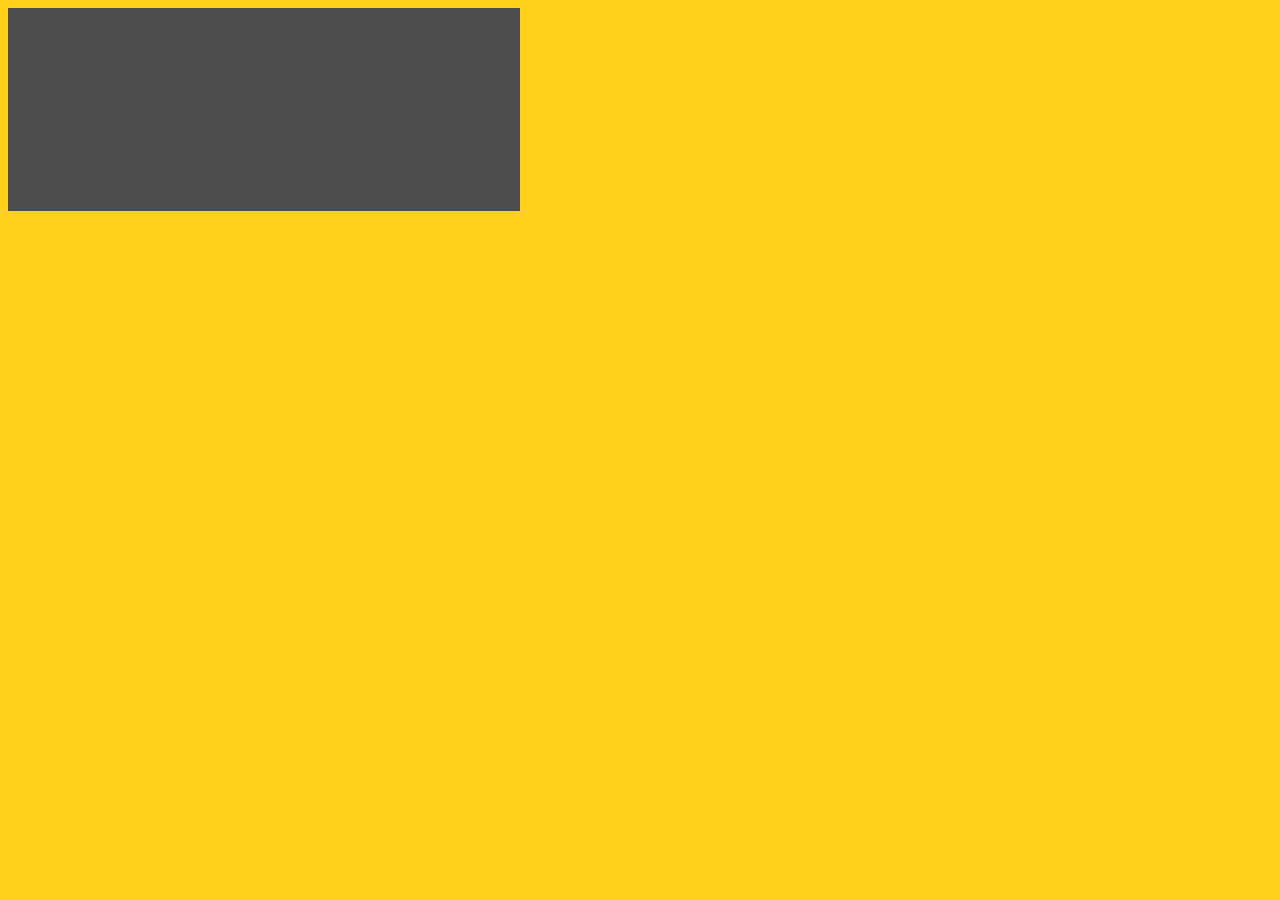
==== index.html @ 9be82b2b "Added to head" ====
<!DOCTYPE html>
<html>
<head>
<title>Calculator</title>
<meta charset="utf-8">
<meta name="viewport" content="width=device-width">
<link href="styles.css" rel="stylesheet" type="text/css" />
</head>
<body class="calc_body">
  <header class="display"></header>
  <section class="row">
    <span class="small_button number"></span>
    <span class="small_button number"></span>
    <span class="small_button number"></span>
    <span class="small_button operator"></span>
  </section>
  <section class="row">
    <span class="small_button number"></span>
    <span class="small_button number"></span>
    <span class="small_button number"></span>
    <span class="small_button operator"></span>
  </section>
  <section class="row">
    <span class="small_button number"></span>
    <span class="small_button number"></span>
    <span class="small_button number"></span>
    <span class="small_button operator"></span>
  </section>
  <section class="row">
    <span class="small_button number"></span>
    <span class="small_button decimal"></span>
    <span class="small_button minus"></span>
    <span class="small_button operator"></span>
  </section>
  <section class="last_row">
    <span class="big_button clear"></span>
    <span class="big_button clear"></span>
    <span class="big_button operator"></span>
  </section>
</body>
</html>
---- styles.css ----
.calc_body {
height: 90vh;
width: 40vw;
background-color: #ffd11a;
}

.display {
height: 25%;
width: 100%;

background-color: #4d4d4d;
}

.row {
height: 12.5%;
width: 100%;
}


.last_row {
height: 25%;
width: 100%;
}

.small_button {
height: 100%;
width: 25%;
}

.number {
background-color: #99ebff;
}

.decimal {
background-color: #00a3cc;
}

.minus {
background-color: #00a3cc;
}

.operator {
background-color: #ff8080;
}

.big_button {
height: 100%;
width: 33.3%;
}

.clear {
background-color: #99e600;
}
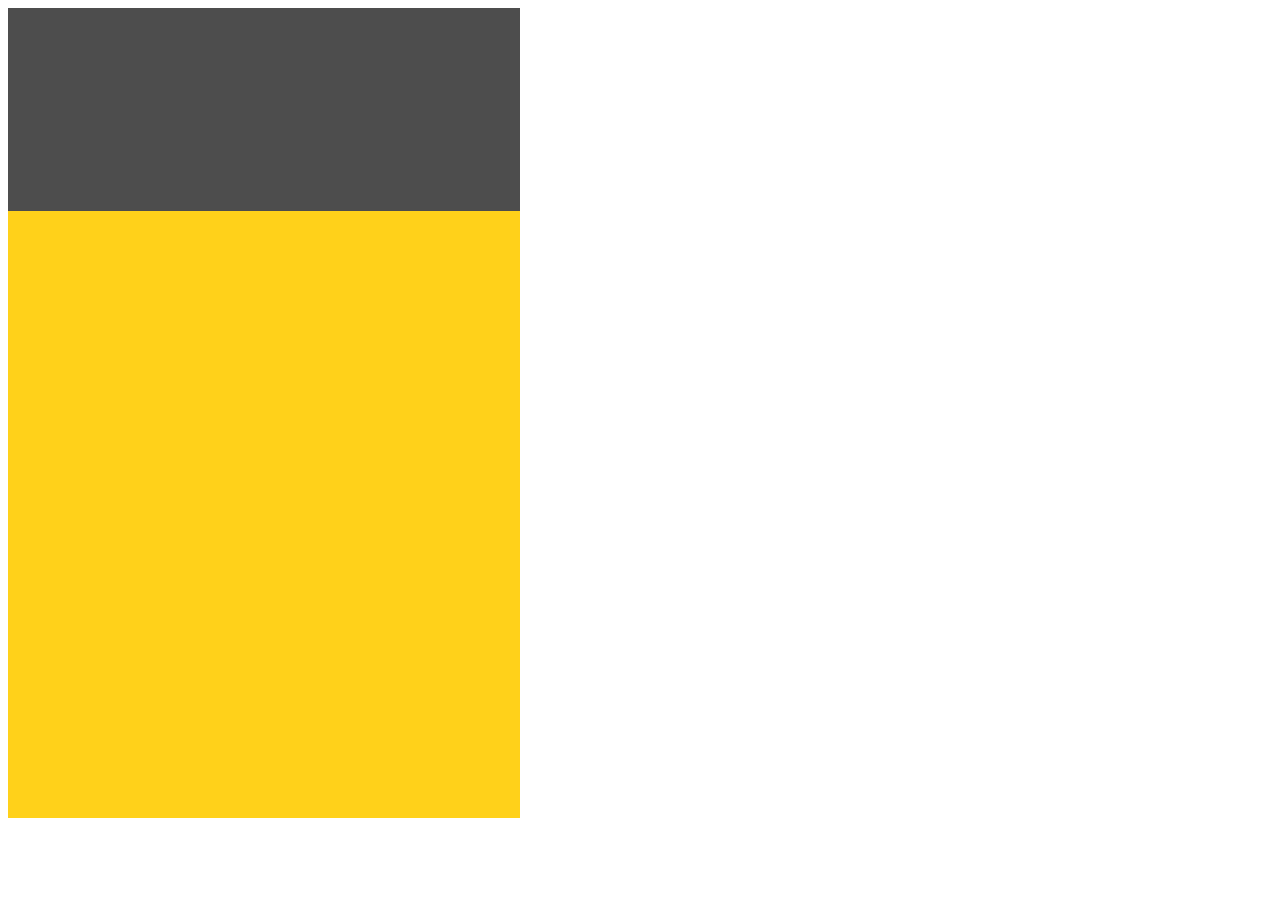
==== commit a326fbac: "Added a div for calculator" ====
--- a/index.html
+++ b/index.html
@@ -6,7 +6,8 @@
 <meta name="viewport" content="width=device-width">
 <link href="styles.css" rel="stylesheet" type="text/css" />
 </head>
-<body class="calc_body">
+<body>
+  <div class="calc_body">
   <header class="display"></header>
   <section class="row">
     <span class="small_button number"></span>
@@ -37,5 +38,6 @@
     <span class="big_button clear"></span>
     <span class="big_button operator"></span>
   </section>
+  </div>
 </body>
 </html>
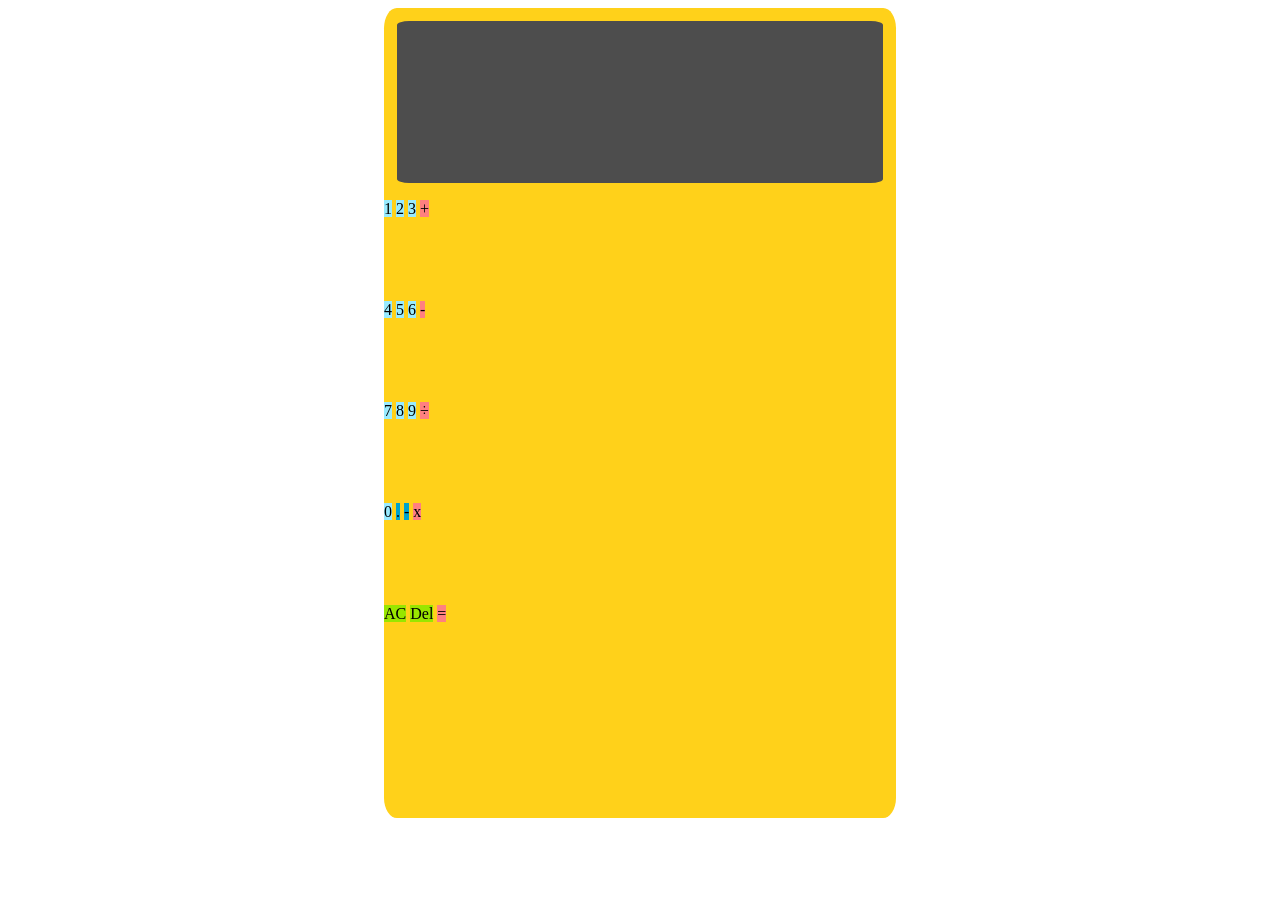
==== commit c99ba3b8: "Added button text" ====
--- a/index.html
+++ b/index.html
@@ -10,33 +10,33 @@
   <div class="calc_body">
   <header class="display"></header>
   <section class="row">
-    <span class="small_button number"></span>
-    <span class="small_button number"></span>
-    <span class="small_button number"></span>
-    <span class="small_button operator"></span>
+    <span class="small_button number">1</span>
+    <span class="small_button number">2</span>
+    <span class="small_button number">3</span>
+    <span class="small_button operator">+</span>
   </section>
   <section class="row">
-    <span class="small_button number"></span>
-    <span class="small_button number"></span>
-    <span class="small_button number"></span>
-    <span class="small_button operator"></span>
+    <span class="small_button number">4</span>
+    <span class="small_button number">5</span>
+    <span class="small_button number">6</span>
+    <span class="small_button operator">-</span>
   </section>
   <section class="row">
-    <span class="small_button number"></span>
-    <span class="small_button number"></span>
-    <span class="small_button number"></span>
-    <span class="small_button operator"></span>
+    <span class="small_button number">7</span>
+    <span class="small_button number">8</span>
+    <span class="small_button number">9</span>
+    <span class="small_button operator">÷</span>
   </section>
   <section class="row">
-    <span class="small_button number"></span>
-    <span class="small_button decimal"></span>
-    <span class="small_button minus"></span>
-    <span class="small_button operator"></span>
+    <span class="small_button number">0</span>
+    <span class="small_button decimal">.</span>
+    <span class="small_button minus">-</span>
+    <span class="small_button operator">x</span>
   </section>
   <section class="last_row">
-    <span class="big_button clear"></span>
-    <span class="big_button clear"></span>
-    <span class="big_button operator"></span>
+    <span class="big_button clear">AC</span>
+    <span class="big_button clear">Del</span>
+    <span class="big_button operator">=</span>
   </section>
   </div>
 </body>
--- a/styles.css
+++ b/styles.css
@@ -1,14 +1,20 @@
 .calc_body {
 height: 90vh;
 width: 40vw;
+min-height: 300px;
+min-width: 300px;
 background-color: #ffd11a;
+margin: auto;
+border-radius: 2.5%;
 }
 
 .display {
-height: 25%;
-width: 100%;
-
+height: 20%;
+width: 95%;
 background-color: #4d4d4d;
+border-radius: 2.5%;
+margin:2.5%;
+display: inline-block;
 }
 
 .row {
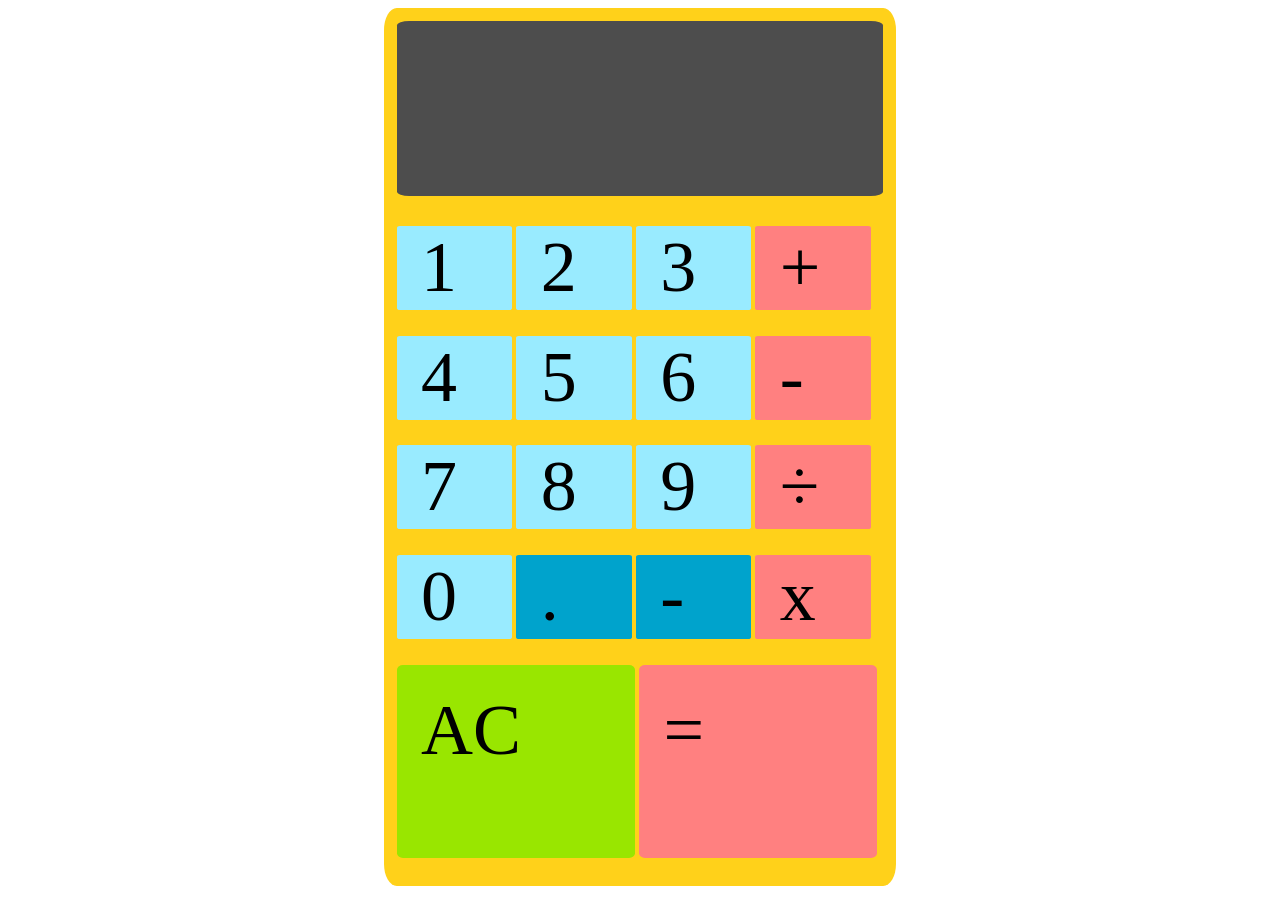
==== commit 54cc0523: "Delete 'Del' button" ====
--- a/index.html
+++ b/index.html
@@ -35,7 +35,6 @@
   </section>
   <section class="last_row">
     <span class="big_button clear">AC</span>
-    <span class="big_button clear">Del</span>
     <span class="big_button operator">=</span>
   </section>
   </div>
--- a/styles.css
+++ b/styles.css
@@ -1,11 +1,12 @@
 .calc_body {
-height: 90vh;
+height: 97.5vh;
 width: 40vw;
 min-height: 300px;
 min-width: 300px;
 background-color: #ffd11a;
 margin: auto;
 border-radius: 2.5%;
+box-sizing: border-box;
 }
 
 .display {
@@ -13,24 +14,33 @@
 width: 95%;
 background-color: #4d4d4d;
 border-radius: 2.5%;
-margin:2.5%;
 display: inline-block;
+margin: 2.5%;
 }
 
 .row {
 height: 12.5%;
 width: 100%;
+padding: 2.5%;
+box-sizing: border-box;
 }
 
 
 .last_row {
 height: 25%;
 width: 100%;
+padding: 2.5%;
+box-sizing: border-box;
 }
 
 .small_button {
 height: 100%;
-width: 25%;
+width: 23.75%;
+display: inline-block;
+font-size: 8vh;
+padding: 0% 5% 5% 5%;
+border-radius: 2.5%;
+box-sizing: border-box;
 }
 
 .number {
@@ -51,7 +61,12 @@
 
 .big_button {
 height: 100%;
-width: 33.3%;
+width: 49%;
+display: inline-block;
+font-size: 8vh;
+box-sizing: border-box;
+border-radius: 2.5%;
+padding: 5% 5% 0% 5%;
 }
 
 .clear {
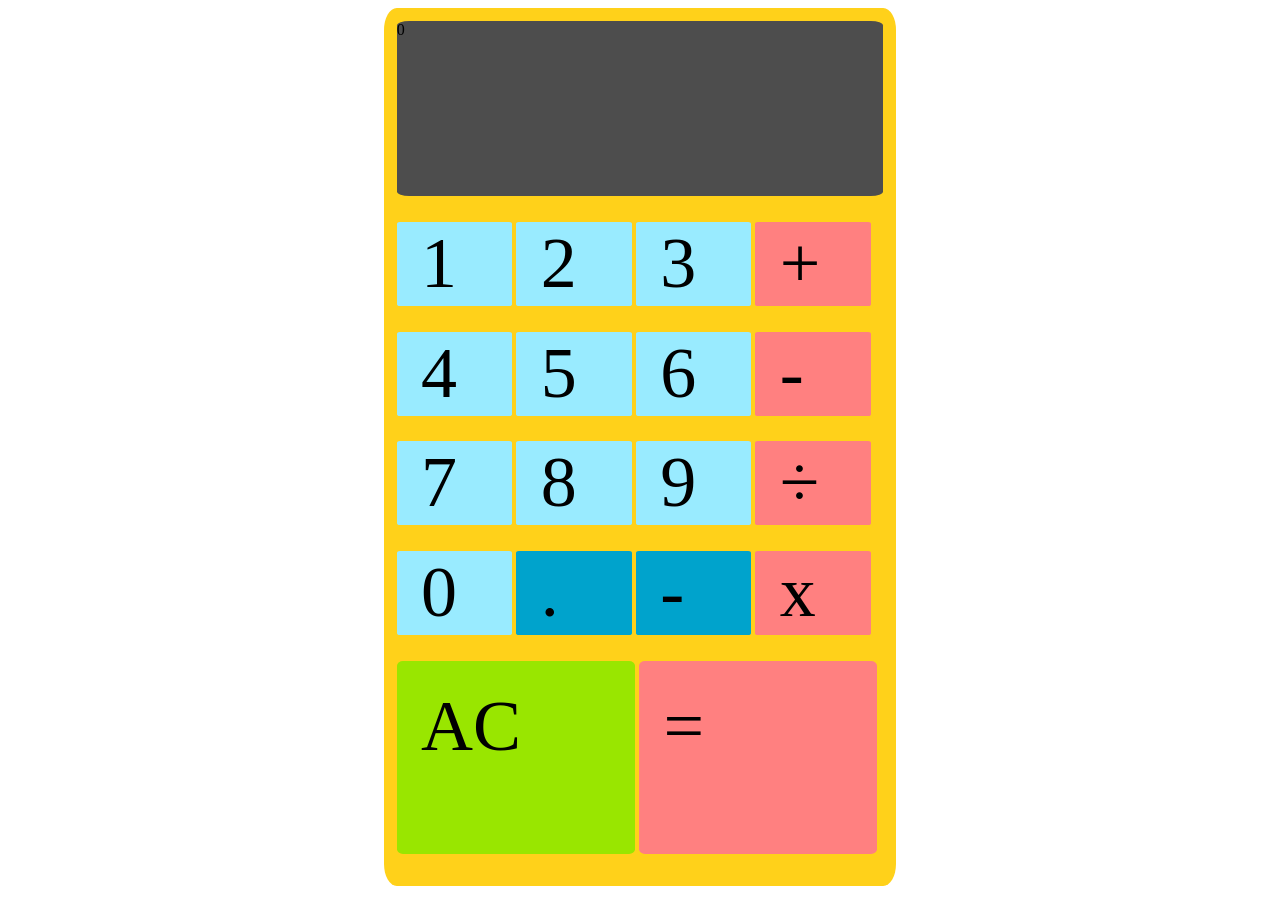
==== commit a419917d: "Added output element with ID" ====
--- a/index.html
+++ b/index.html
@@ -8,7 +8,7 @@
 </head>
 <body>
   <div class="calc_body">
-  <header class="display"></header>
+  <header class="display"><span id="output">0</span></header>
   <section class="row">
     <span class="small_button number">1</span>
     <span class="small_button number">2</span>
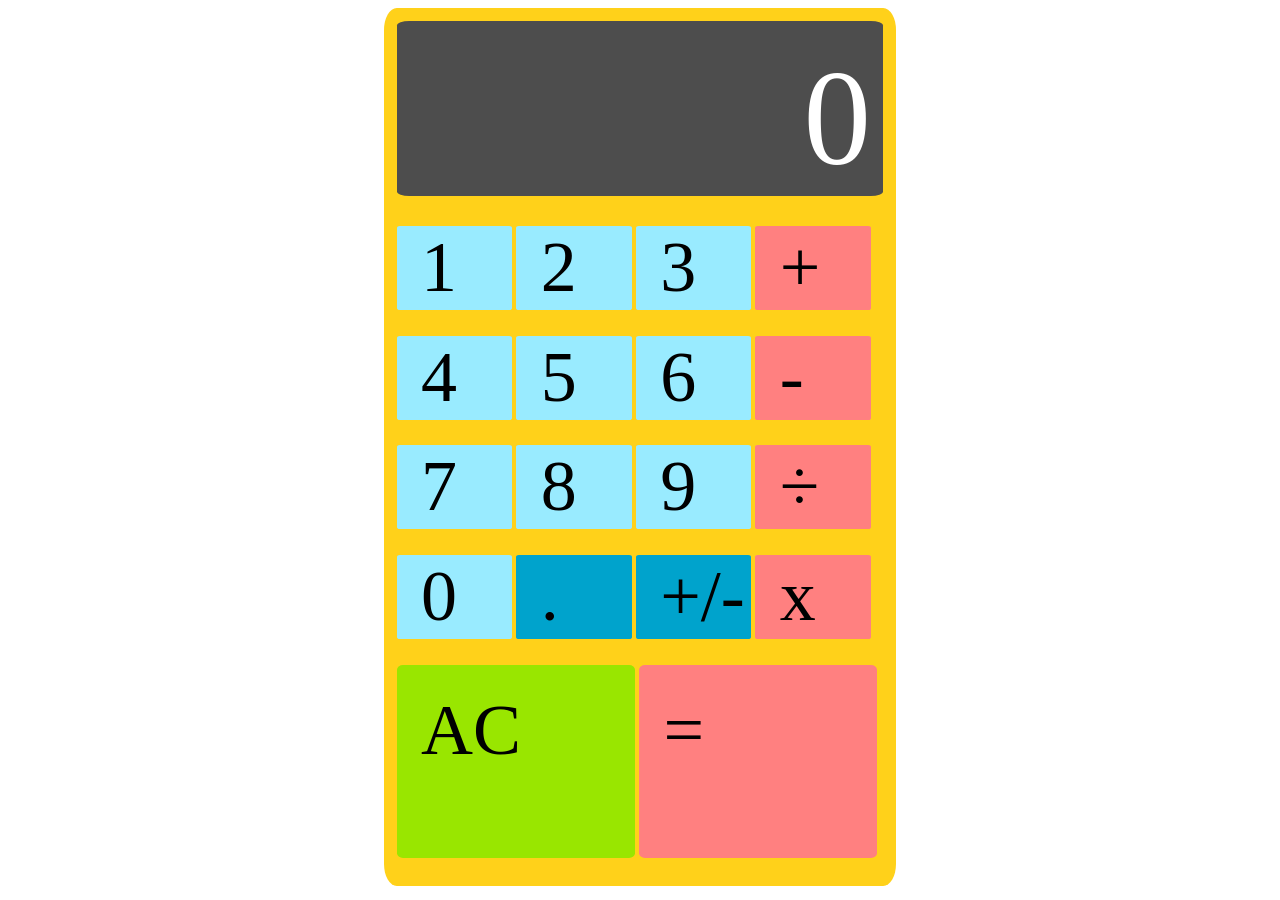
==== commit 01c041f0: "Changed - to +/-" ====
--- a/index.html
+++ b/index.html
@@ -30,7 +30,7 @@
   <section class="row">
     <span class="small_button number">0</span>
     <span class="small_button decimal">.</span>
-    <span class="small_button minus">-</span>
+    <span class="small_button minus">+/-</span>
     <span class="small_button operator">x</span>
   </section>
   <section class="last_row">
--- a/styles.css
+++ b/styles.css
@@ -16,6 +16,16 @@
 border-radius: 2.5%;
 display: inline-block;
 margin: 2.5%;
+position: relative
+}
+
+#output {
+  position: absolute;
+  bottom:0;
+  right:0;
+  font-size: 15vh;
+  color: white;
+  padding-right: 2.5%;
 }
 
 .row {
@@ -39,8 +49,8 @@
 display: inline-block;
 font-size: 8vh;
 padding: 0% 5% 5% 5%;
+box-sizing: border-box;
 border-radius: 2.5%;
-box-sizing: border-box;
 }
 
 .number {
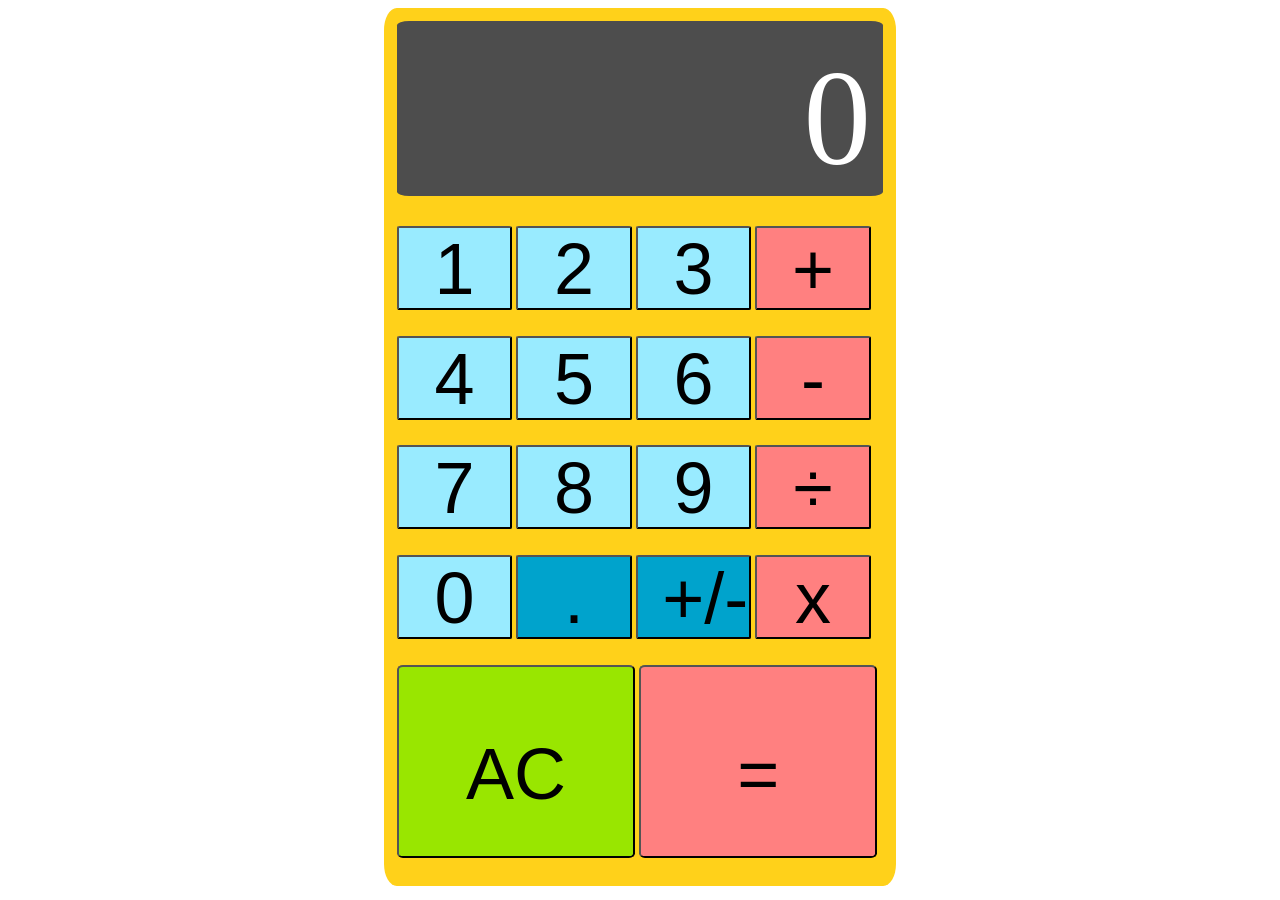
==== commit b2f21b48: "Changed spans to buttons" ====
--- a/index.html
+++ b/index.html
@@ -10,32 +10,32 @@
   <div class="calc_body">
   <header class="display"><span id="output">0</span></header>
   <section class="row">
-    <span class="small_button number">1</span>
-    <span class="small_button number">2</span>
-    <span class="small_button number">3</span>
-    <span class="small_button operator">+</span>
+    <button class="small_button number">1</button>
+    <button class="small_button number">2</button>
+    <button class="small_button number">3</button>
+    <button class="small_button operator">+</button>
   </section>
   <section class="row">
-    <span class="small_button number">4</span>
-    <span class="small_button number">5</span>
-    <span class="small_button number">6</span>
-    <span class="small_button operator">-</span>
+    <button class="small_button number">4</button>
+    <button class="small_button number">5</button>
+    <button class="small_button number">6</button>
+    <button class="small_button operator">-</button>
   </section>
   <section class="row">
-    <span class="small_button number">7</span>
-    <span class="small_button number">8</span>
-    <span class="small_button number">9</span>
-    <span class="small_button operator">÷</span>
+    <button class="small_button number">7</button>
+    <button class="small_button number">8</button>
+    <button class="small_button number">9</button>
+    <button class="small_button operator">÷</button>
   </section>
   <section class="row">
-    <span class="small_button number">0</span>
-    <span class="small_button decimal">.</span>
-    <span class="small_button minus">+/-</span>
-    <span class="small_button operator">x</span>
+    <button class="small_button number">0</button>
+    <button class="small_button decimal">.</button>
+    <button class="small_button minus">+/-</button>
+    <button class="small_button operator">x</button>
   </section>
   <section class="last_row">
-    <span class="big_button clear">AC</span>
-    <span class="big_button operator">=</span>
+    <button class="big_button clear">AC</button>
+    <button class="big_button operator">=</button>
   </section>
   </div>
 </body>
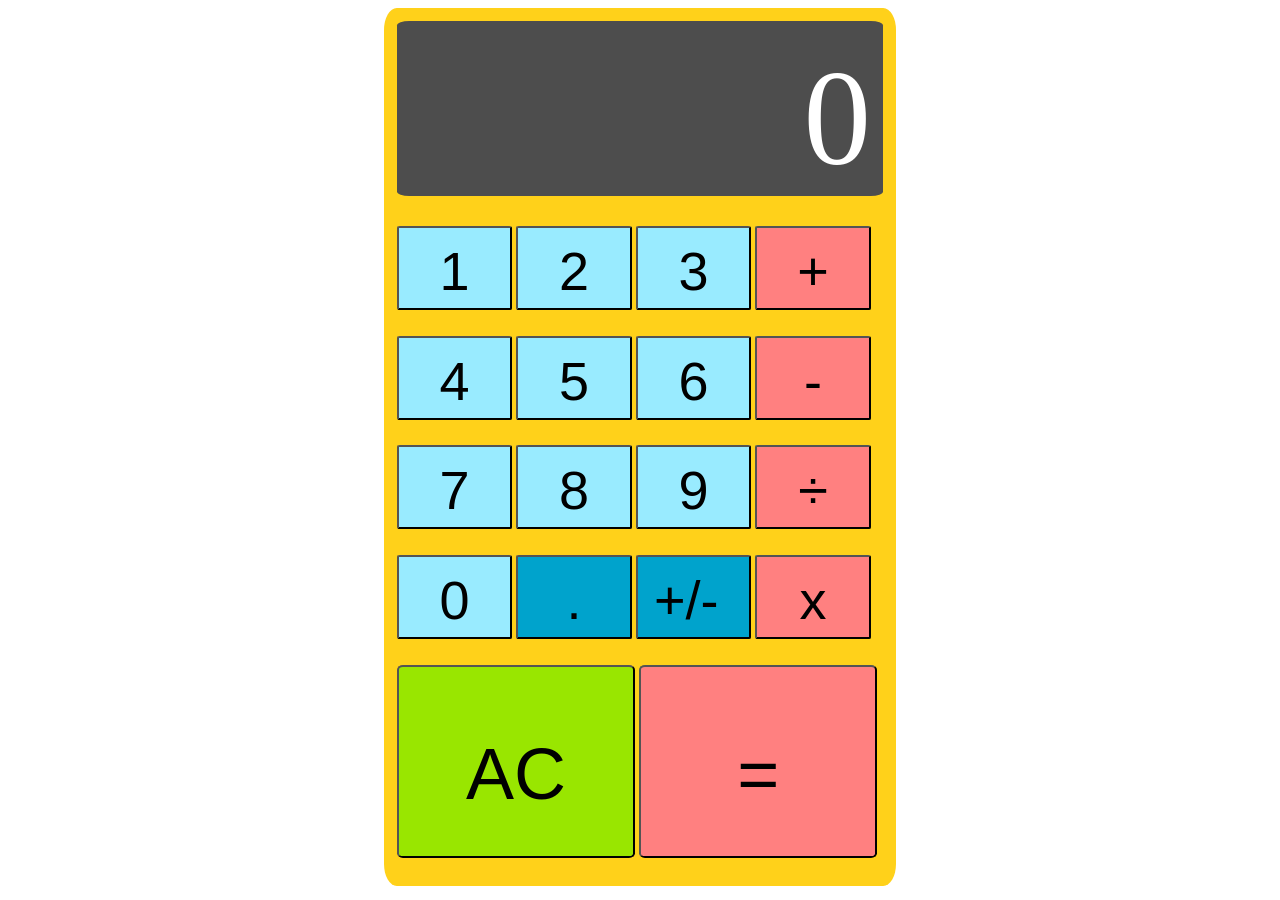
==== commit 908f79cc: "Added index.js link to HTML" ====
--- a/index.html
+++ b/index.html
@@ -5,6 +5,7 @@
 <meta charset="utf-8">
 <meta name="viewport" content="width=device-width">
 <link href="styles.css" rel="stylesheet" type="text/css" />
+<script src="index.js"></script>
 </head>
 <body>
   <div class="calc_body">
--- a/styles.css
+++ b/styles.css
@@ -47,8 +47,8 @@
 height: 100%;
 width: 23.75%;
 display: inline-block;
-font-size: 8vh;
-padding: 0% 5% 5% 5%;
+font-size: 6vh;
+padding: 2.5% 5% 2.5% 5%;
 box-sizing: border-box;
 border-radius: 2.5%;
 }
@@ -63,6 +63,7 @@
 
 .minus {
 background-color: #00a3cc;
+padding-left: 2%;
 }
 
 .operator {
